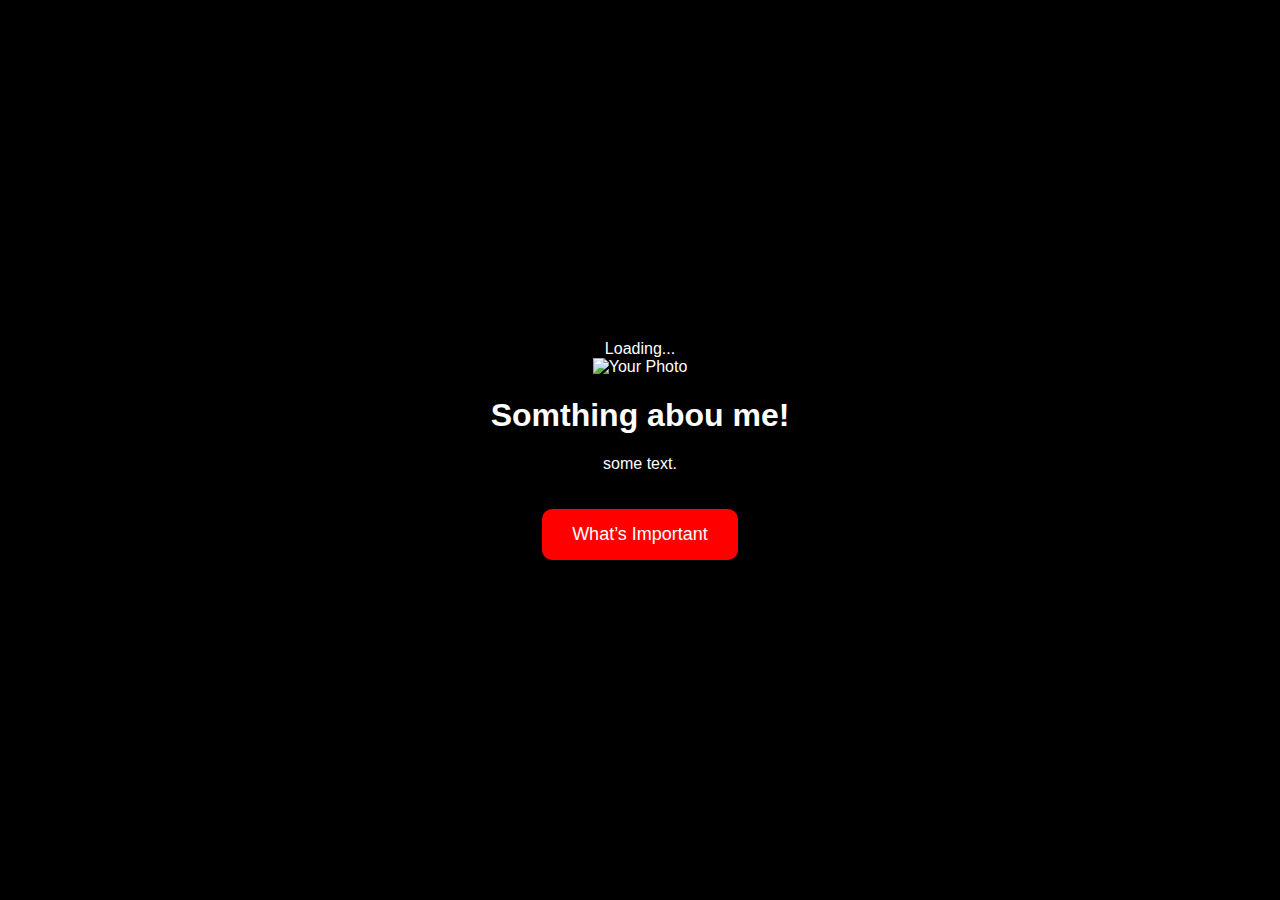
==== about.html @ 7f666c5d "Update about.html" ====
<!DOCTYPE html>
<html lang="en">
<head>
    <meta charset="UTF-8">
    <meta name="viewport" content="width=device-width, initial-scale=1.0">
    <title>About Me</title>
    <link rel="stylesheet" href="about.css">
</head>
<body>
    <div class="content">
        <div class="photo-container">
            <div class="photo">
                <!-- Ваше изображение с анимацией загрузки и пикселизацией -->
                <div class="loading-animation">Loading...</div>
                <img src="your-photo.jpg" alt="Your Photo" class="photo-img">
            </div>
        </div>

        <div class="text-container">
            <h1>Somthing abou me!</h1>
            <p>some text.</p>
        </div>

        <a href="https://www.youtube.com/watch?v=FHoe4CjME88" target="_blank" class="important-button">
            What’s Important
        </a>
    </div>

    <script src="about.js"></script>
</body>
</html>
---- about.css ----
body {
    font-family: Arial, sans-serif;
    background: #000;
    color: white;
    display: flex;
    flex-direction: column;
    align-items: center;
    justify-content: center;
    height: 100vh;
    margin: 0;
    text-align: center;
}

.container {
    display: flex;
    flex-direction: column;
    align-items: center;
}

.loading-circle {
    position: relative;
    width: 150px;
    height: 150px;
    border-radius: 50%;
    overflow: hidden;
}

.loading-circle img {
    width: 100%;
    height: 100%;
    object-fit: cover;
    filter: blur(10px);
    animation: pixelate 3s infinite alternate;
}

.loading-overlay {
    position: absolute;
    top: 0;
    left: 0;
    width: 100%;
    height: 100%;
    background: rgba(0, 0, 0, 0.5);
    z-index: 1;
    animation: loading-animation 1.5s infinite linear;
}

@keyframes loading-animation {
    0% { opacity: 1; }
    50% { opacity: 0.5; }
    100% { opacity: 1; }
}

@keyframes pixelate {
    0% { filter: blur(10px); }
    100% { filter: blur(3px); }
}

.loading-text {
    font-size: 24px;
    margin-top: 20px;
    position: relative;
    animation: fade 2s infinite;
}

.dots {
    display: inline-block;
    animation: dots-animation 1.5s infinite;
}

@keyframes dots-animation {
    0% { content: "."; }
    33% { content: ".."; }
    66% { content: "..."; }
    100% { content: "."; }
}

.important-button {
    display: inline-block;
    margin-top: 20px;
    padding: 15px 30px;
    font-size: 18px;
    color: white;
    background: red;
    text-decoration: none;
    border-radius: 10px;
    transition: background 0.3s;
}

.important-button:hover {
    background: darkred;
}
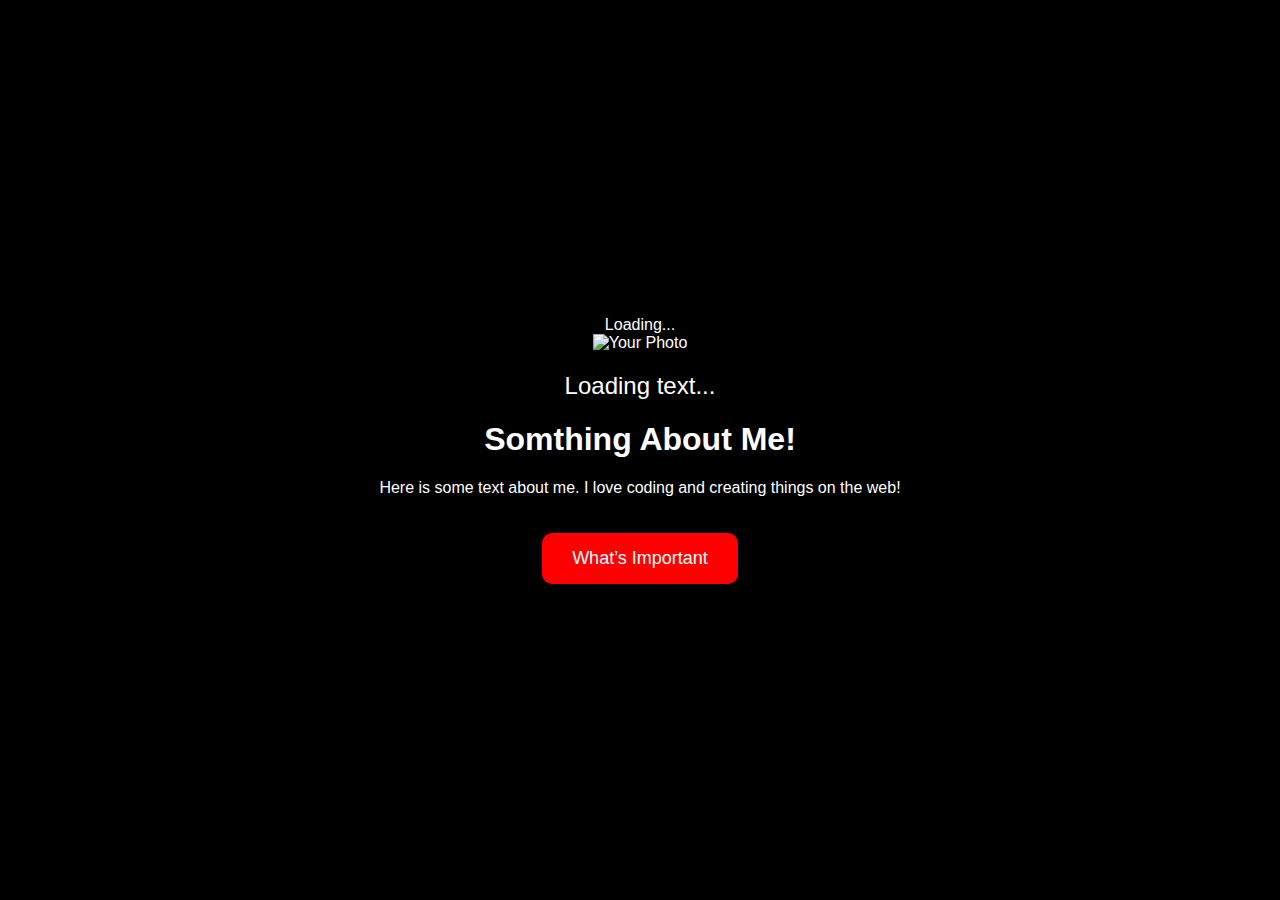
==== commit a6c01438: "Update about.html" ====
--- a/about.html
+++ b/about.html
@@ -8,19 +8,23 @@
 </head>
 <body>
     <div class="content">
+        <!-- Контейнер для изображения -->
         <div class="photo-container">
             <div class="photo">
-                <!-- Ваше изображение с анимацией загрузки и пикселизацией -->
+                <!-- Анимация загрузки для изображения -->
                 <div class="loading-animation">Loading...</div>
-                <img src="your-photo.jpg" alt="Your Photo" class="photo-img">
+                <img src="your-photo.jpg" alt="Your Photo" class="photo-img" onload="imageLoaded()">
             </div>
         </div>
 
+        <!-- Контейнер для текста с анимацией загрузки -->
         <div class="text-container">
-            <h1>Somthing abou me!</h1>
-            <p>some text.</p>
+            <div class="loading-text">Loading text...</div>
+            <h1 class="loaded-text">Somthing About Me!</h1>
+            <p class="loaded-text">Here is some text about me. I love coding and creating things on the web!</p>
         </div>
 
+        <!-- Кнопка для перехода на YouTube -->
         <a href="https://www.youtube.com/watch?v=FHoe4CjME88" target="_blank" class="important-button">
             What’s Important
         </a>
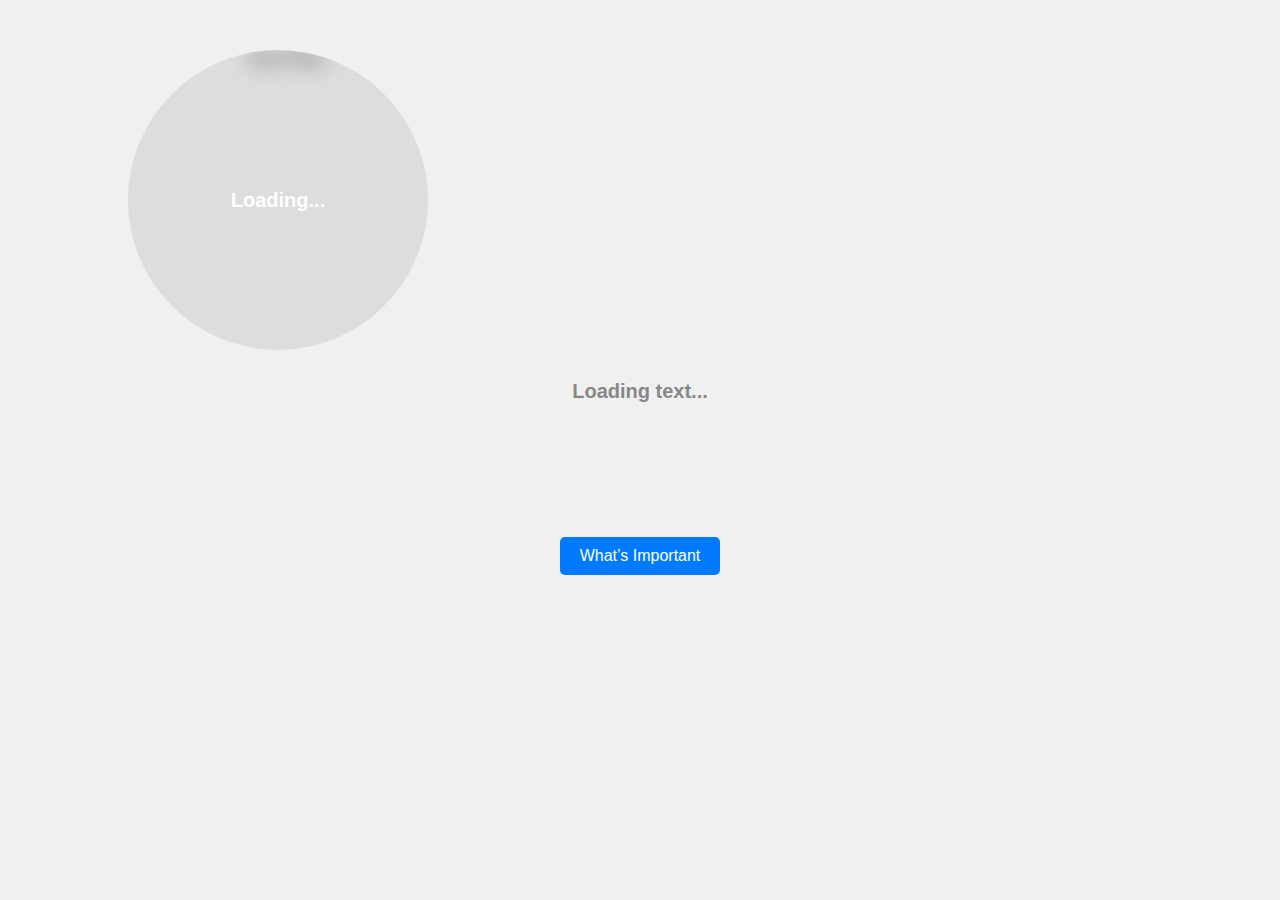
==== commit f746faf8: "Update about.html" ====
--- a/about.html
+++ b/about.html
@@ -20,7 +20,7 @@
         <!-- Контейнер для текста с анимацией загрузки -->
         <div class="text-container">
             <div class="loading-text">Loading text...</div>
-            <h1 class="loaded-text">Somthing About Me!</h1>
+            <h1 class="loaded-text">Something About Me!</h1>
             <p class="loaded-text">Here is some text about me. I love coding and creating things on the web!</p>
         </div>
 
--- a/about.css
+++ b/about.css
@@ -1,91 +1,89 @@
+/* Общие стили для контейнера */
 body {
     font-family: Arial, sans-serif;
-    background: #000;
-    color: white;
-    display: flex;
-    flex-direction: column;
-    align-items: center;
-    justify-content: center;
-    height: 100vh;
+    background-color: #f0f0f0;
     margin: 0;
+    padding: 0;
+}
+
+.content {
+    width: 80%;
+    margin: 50px auto;
     text-align: center;
 }
 
-.container {
+.photo-container {
+    position: relative;
+    margin-bottom: 30px;
+}
+
+.photo {
+    position: relative;
+    display: inline-block;
+    width: 300px;
+    height: 300px;
+    background-color: #ddd;
+    border-radius: 50%;
+    overflow: hidden;
     display: flex;
-    flex-direction: column;
+    justify-content: center;
     align-items: center;
 }
 
-.loading-circle {
-    position: relative;
-    width: 150px;
-    height: 150px;
-    border-radius: 50%;
-    overflow: hidden;
-}
-
-.loading-circle img {
+/* Загрузка фотографии: размытие */
+.photo-img {
     width: 100%;
     height: 100%;
     object-fit: cover;
     filter: blur(10px);
-    animation: pixelate 3s infinite alternate;
+    transition: filter 1s ease-out;
 }
 
-.loading-overlay {
+/* Анимация загрузки */
+.loading-animation {
     position: absolute;
-    top: 0;
-    left: 0;
-    width: 100%;
-    height: 100%;
-    background: rgba(0, 0, 0, 0.5);
-    z-index: 1;
-    animation: loading-animation 1.5s infinite linear;
+    color: #fff;
+    font-size: 20px;
+    font-weight: bold;
+    z-index: 10;
 }
 
-@keyframes loading-animation {
-    0% { opacity: 1; }
-    50% { opacity: 0.5; }
-    100% { opacity: 1; }
-}
-
-@keyframes pixelate {
-    0% { filter: blur(10px); }
-    100% { filter: blur(3px); }
+/* Стиль для текста */
+.text-container {
+    margin-top: 30px;
 }
 
 .loading-text {
-    font-size: 24px;
-    margin-top: 20px;
-    position: relative;
-    animation: fade 2s infinite;
+    color: #888;
+    font-size: 20px;
+    font-weight: bold;
+    margin-bottom: 20px;
 }
 
-.dots {
-    display: inline-block;
-    animation: dots-animation 1.5s infinite;
+/* Стиль для загруженного текста */
+.loaded-text {
+    opacity: 0;
+    animation: fadeIn 2s forwards;
 }
 
-@keyframes dots-animation {
-    0% { content: "."; }
-    33% { content: ".."; }
-    66% { content: "..."; }
-    100% { content: "."; }
+@keyframes fadeIn {
+    to {
+        opacity: 1;
+    }
 }
 
+/* Стиль кнопки */
 .important-button {
     display: inline-block;
+    background-color: #007bff;
+    color: #fff;
+    text-decoration: none;
+    padding: 10px 20px;
+    border-radius: 5px;
     margin-top: 20px;
-    padding: 15px 30px;
-    font-size: 18px;
-    color: white;
-    background: red;
-    text-decoration: none;
-    border-radius: 10px;
-    transition: background 0.3s;
+    font-size: 16px;
 }
 
 .important-button:hover {
-    background: darkred;
+    background-color: #0056b3;
 }
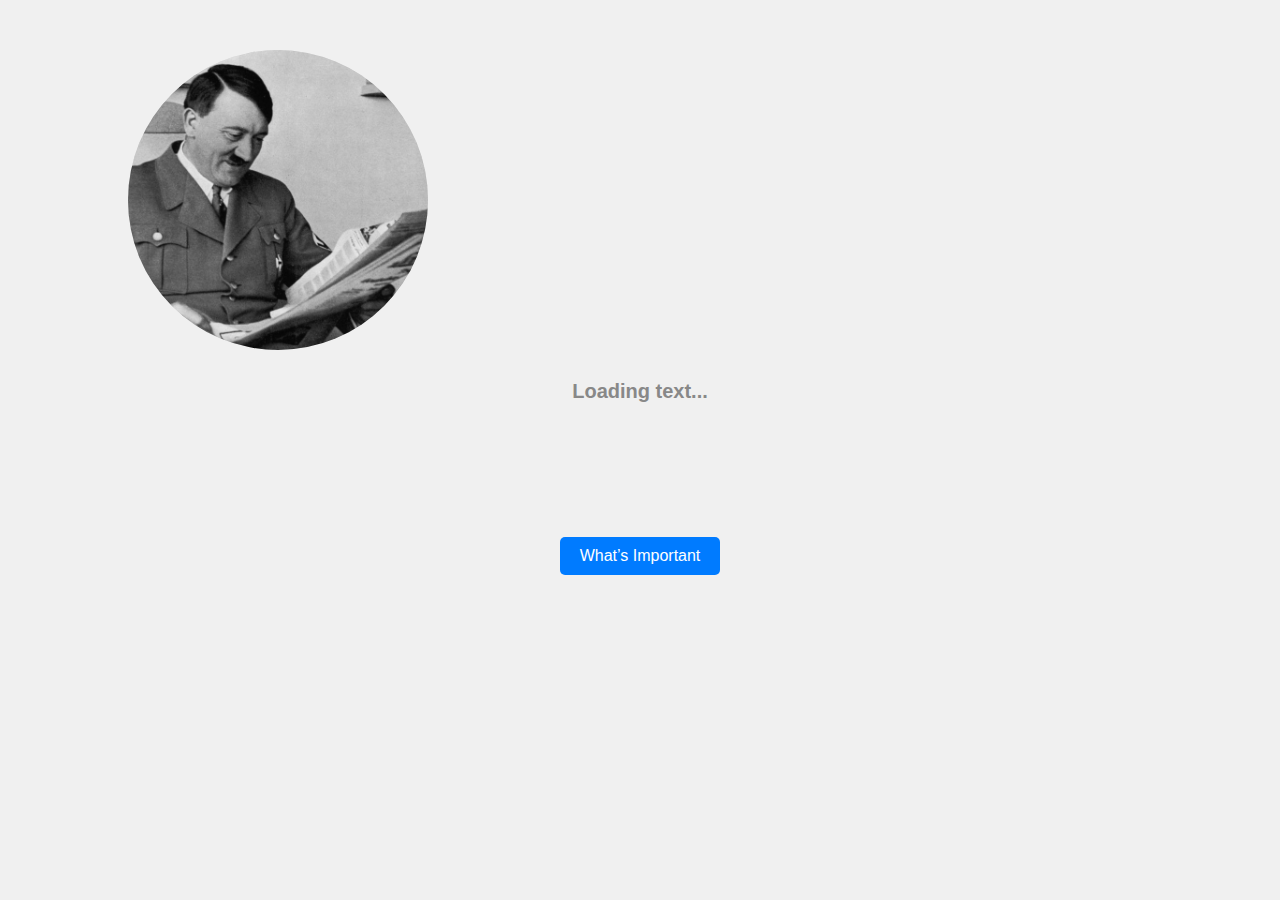
==== commit 9952bb56: "Update about.html" ====
--- a/about.html
+++ b/about.html
@@ -13,7 +13,8 @@
             <div class="photo">
                 <!-- Анимация загрузки для изображения -->
                 <div class="loading-animation">Loading...</div>
-                <img src="your-photo.jpg" alt="Your Photo" class="photo-img" onload="imageLoaded()">
+                <img src="hitler_newspaper.jpg" alt="Your Photo" class="photo-img" onload="imageLoaded()">
+
             </div>
         </div>
 
@@ -21,7 +22,7 @@
         <div class="text-container">
             <div class="loading-text">Loading text...</div>
             <h1 class="loaded-text">Something About Me!</h1>
-            <p class="loaded-text">Here is some text about me. I love coding and creating things on the web!</p>
+            <p class="loaded-text">Here is some text about me.</p>
         </div>
 
         <!-- Кнопка для перехода на YouTube -->
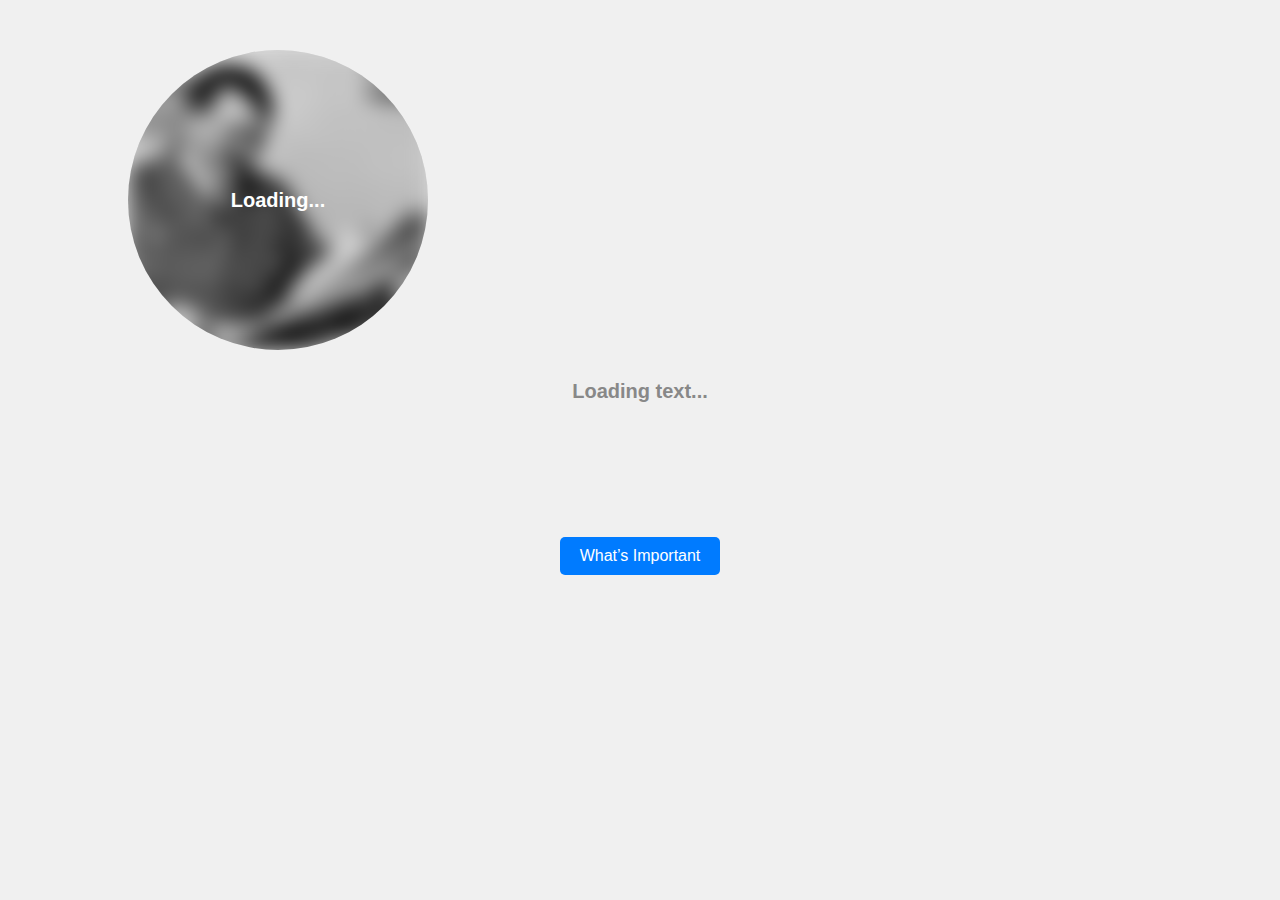
==== commit 26c0cd3d: "Update about.html" ====
--- a/about.html
+++ b/about.html
@@ -14,7 +14,6 @@
                 <!-- Анимация загрузки для изображения -->
                 <div class="loading-animation">Loading...</div>
                 <img src="hitler_newspaper.jpg" alt="Your Photo" class="photo-img" onload="imageLoaded()">
-
             </div>
         </div>
 
